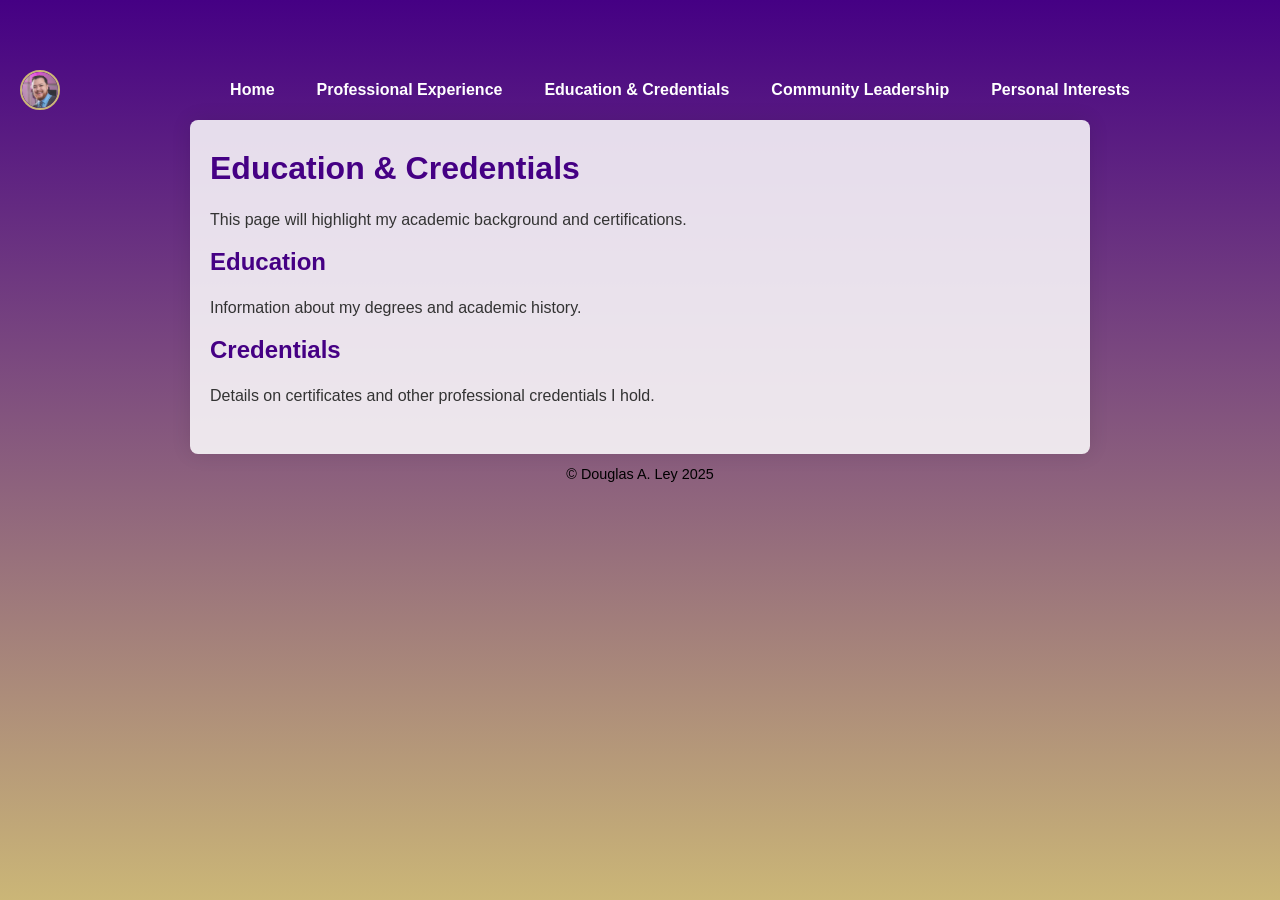
==== education.html @ 280ab15d "Update education.html" ====
<!DOCTYPE html>
<html lang="en">
<head>
  <meta charset="UTF-8" />
  <meta name="viewport" content="width=device-width, initial-scale=1" />
  <title>Education & Credentials - Douglas A. Ley</title>
  <link rel="stylesheet" href="styles.css" />
  <link href="https://fonts.googleapis.com/css2?family=Inter:wght@400;600;700&display=swap" rel="stylesheet" />
</head>
<body>
  <div class="page-wrapper">
    <!-- Navbar placeholder -->
    <div id="navbar-placeholder"></div>

    <!-- Main content -->
    <div class="container">
      <h1>Education & Credentials</h1>
      <p>This page will highlight my academic background and certifications.</p>

      <section id="education">
        <h2>Education</h2>
        <p>Information about my degrees and academic history.</p>
      </section>

      <section id="credentials">
        <h2>Credentials</h2>
        <p>Details on certificates and other professional credentials I hold.</p>
      </section>
    </div>
  </div>

  <footer class="footer">
    &copy; Douglas A. Ley 2025
  </footer>

  <script>
    // Load navbar dynamically and setup hamburger menu & dropdown toggles
    fetch('navbar.html')
      .then(response => response.text())
      .then(html => {
        document.getElementById('navbar-placeholder').innerHTML = html;

        // Bind hamburger button toggle
        const hamburger = document.querySelector('.hamburger');
        const navLinks = document.getElementById('nav-links');

        if (hamburger && navLinks) {
          hamburger.addEventListener('click', () => {
            const expanded = hamburger.getAttribute('aria-expanded') === 'true';
            hamburger.setAttribute('aria-expanded', String(!expanded));
            navLinks.classList.toggle('active');
          });

          // Bind dropdown toggles on mobile
          document.querySelectorAll('.dropdown > .nav-link').forEach(link => {
            link.addEventListener('click', e => {
              if (window.innerWidth <= 768) {
                e.preventDefault();
                const parent = link.parentElement;
                parent.classList.toggle('open');
                const expanded = link.getAttribute('aria-expanded') === 'true';
                link.setAttribute('aria-expanded', String(!expanded));
              }
            });
          });
        }
      })
      .catch(err => console.error('Failed to load navbar:', err));
  </script>
</body>
</html>
---- styles.css ----
/* Global box-sizing */
*, *::before, *::after {
  box-sizing: border-box;
}

/* Body styles */
body {
  margin: 0;
  padding: 0;
  font-family: 'Segoe UI', Tahoma, Geneva, Verdana, sans-serif;
  color: #000000;
  padding-top: 60px;
  background: linear-gradient(180deg, #450084 0%, #CBB677 100%);
  background-attachment: fixed;
  min-height: 100vh;
  display: flex;
  flex-direction: column;
}

/* Prevent image stretching */
img {
  max-width: 100%;
  height: auto;
  display: block;
}

/* Navbar container */
.topnav {
  position: fixed;
  top: 0;
  width: 100%;
  height: 60px;
  padding: 0 20px;
  background: transparent;
  display: flex;
  align-items: center;
  justify-content: center;
  gap: 30px;
  box-sizing: border-box;
  z-index: 1000;
  user-select: none;
  position: relative;
}

/* Profile link */
.topnav a.profile-link {
  position: absolute;
  left: 20px;
  top: 10px;
  height: 40px;
  width: 40px;
  display: block;
  cursor: pointer;
}

/* Profile pic */
.topnav img.profile-pic {
  height: 100%;
  width: 100%;
  border-radius: 50%;
  border: 2px solid #CBB677;
  object-fit: cover;
  object-position: center;
}

/* Nav links container */
.nav-links {
  display: flex;
  gap: 30px;
  align-items: center;
  justify-content: center;
  width: 100%;
  max-width: 900px;
  padding-left: 80px;
}

/* Nav link style */
.nav-link {
  color: white;
  font-weight: bold;
  font-size: 1rem;
  text-decoration: none;
  padding: 8px 6px;
  cursor: pointer;
  user-select: none;
  transition: color 0.3s ease;
  white-space: nowrap;
  position: relative;
  z-index: 1000;
}

/* Nav link hover/focus */
.nav-link:hover,
.nav-link:focus {
  color: #CBB677;
  outline: none;
}

/* Dropdown container */
.dropdown {
  position: relative;
}

/* Dropdown content hidden by default */
.dropdown-content {
  display: none;
  position: absolute;
  top: 100%;
  left: 0;
  background: rgba(255 255 255 / 0.95);
  min-width: 180px;
  border-radius: 6px;
  box-shadow: 0 4px 8px rgba(0,0,0,0.15);
  overflow: hidden;
  z-index: 2000;
}

/* Dropdown links */
.dropdown-content a {
  display: block;
  padding: 10px 16px;
  font-weight: 600;
  font-size: 0.9rem;
  color: #450084;
  text-decoration: none;
  transition: background-color 0.25s ease, color 0.25s ease;
}

/* Dropdown links hover/focus */
.dropdown-content a:hover,
.dropdown-content a:focus {
  background-color: #CBB677;
  color: black;
  outline: none;
}

/* Show dropdown on hover for desktop */
@media (hover: hover) and (pointer: fine) {
  .dropdown:hover > .dropdown-content {
    display: block;
  }
}

/* Hamburger button (hidden on desktop) */
.hamburger {
  position: absolute;
  right: 20px;
  top: 18px;
  width: 24px;
  height: 18px;
  display: none;
  flex-direction: column;
  justify-content: space-between;
  cursor: pointer;
  z-index: 1600;
}

.hamburger span {
  height: 3px;
  background: #450084; /* JMU Purple for default bars */
  border-radius: 2px;
  display: block;
  transition: background-color 0.3s ease;
}

/* Change hamburger bar color when active */
.hamburger[aria-expanded="true"] span {
  background-color: #CBB677; /* JMU Gold when open */
}

/* Mobile styles */
@media (max-width: 768px) {
  .hamburger {
    display: flex;
  }

  .nav-links {
    position: fixed;
    top: 60px;
    left: 0;
    right: 0;
    background: rgba(255 255 255 / 0.95);
    flex-direction: column;
    padding: 10px 0;
    gap: 0;
    display: none;
    max-height: calc(100vh - 60px);
    overflow-y: auto;
    border-bottom-left-radius: 8px;
    border-bottom-right-radius: 8px;
    box-shadow: 0 4px 8px rgba(0,0,0,0.15);
    padding-left: 20px;
  }

  .nav-links.active {
    display: flex;
  }

  .dropdown {
    width: 100%;
  }

  .dropdown-content {
    position: relative;
    background: transparent;
    box-shadow: none;
    border-radius: 0;
    padding-left: 20px;
    display: none;
    max-height: 0;
    overflow: hidden;
    transition: max-height 0.3s ease;
  }

  .dropdown.open > .dropdown-content {
    display: block;
    max-height: 500px;
  }

  .dropdown-content a {
    background: white;
    margin: 2px 10px;
    border-radius: 4px;
    color: #450084;
    padding: 8px 16px;
  }

  .dropdown-content a:hover,
  .dropdown-content a:focus {
    background-color: #CBB677;
    color: black;
  }

  .nav-links {
    padding-left: 0;
  }
}

/* Page content */
.container {
  padding: 30px 20px;
  max-width: 900px;
  margin: 0 auto;
  background: rgba(255 255 255 / 0.85);
  border-radius: 8px;
  box-shadow: 0 0 20px rgba(0,0,0,0.1);
  flex-grow: 1;
}

/* Headings */
h1, h2 {
  color: #450084;
  margin-top: 0;
}

/* Paragraph text */
p {
  color: #333;
  line-height: 1.5;
  font-size: 1rem;
}

/* Footer */
.footer {
  flex-shrink: 0;
  text-align: center;
  color: black;
  font-size: 0.9rem;
  padding: 12px 20px;
  background: transparent;
  user-select: none;
}
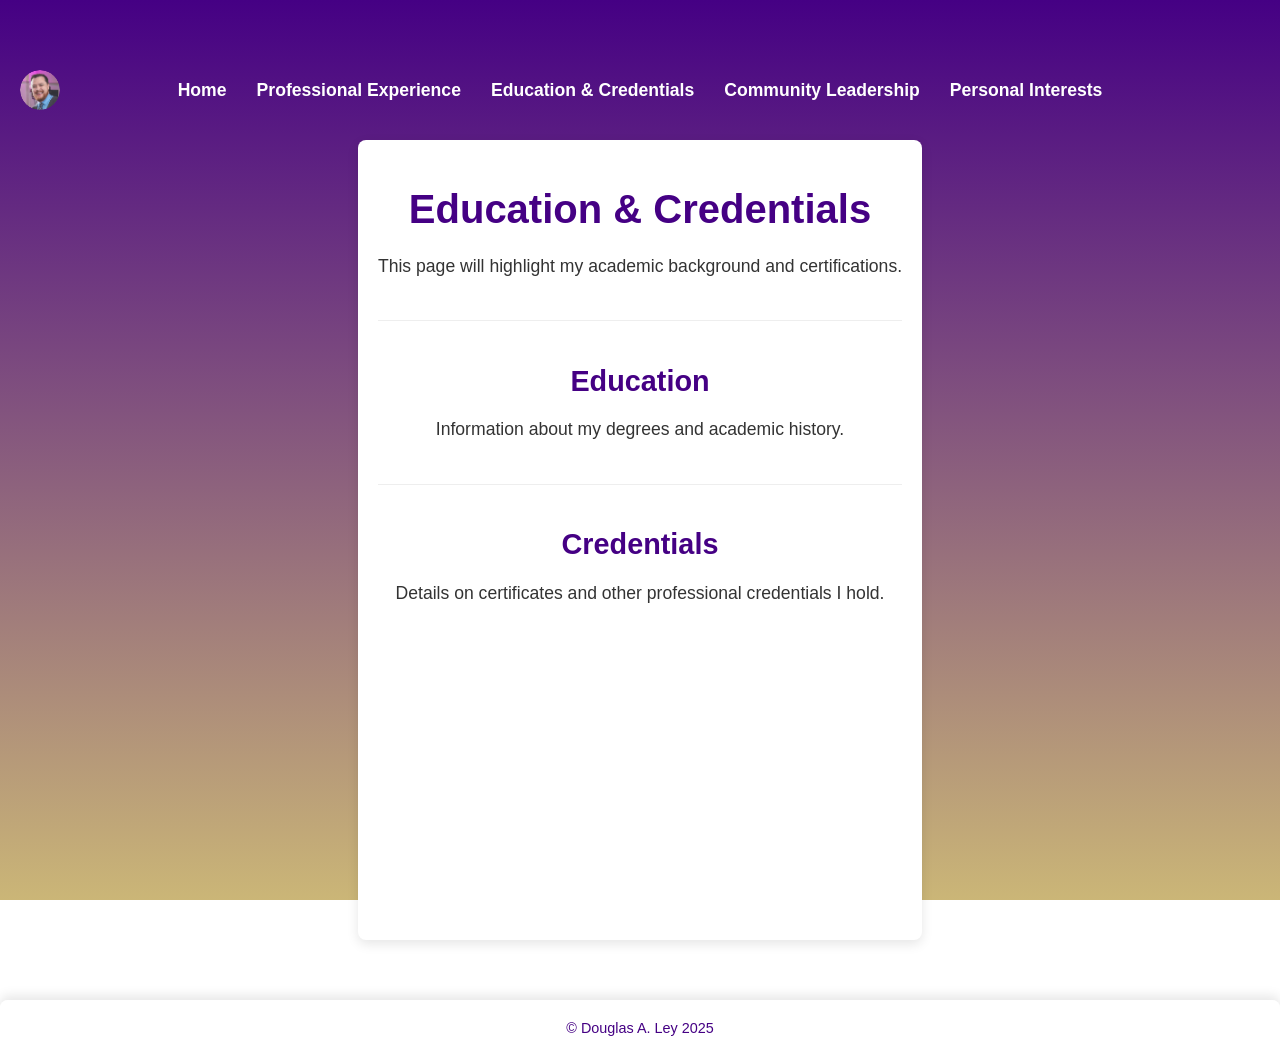
==== commit ab9dd8f3: "Update education.html" ====
--- a/education.html
+++ b/education.html
@@ -9,10 +9,8 @@
 </head>
 <body>
   <div class="page-wrapper">
-    <!-- Navbar placeholder -->
     <div id="navbar-placeholder"></div>
 
-    <!-- Main content -->
     <div class="container">
       <h1>Education & Credentials</h1>
       <p>This page will highlight my academic background and certifications.</p>
@@ -52,9 +50,10 @@
           });
 
           // Bind dropdown toggles on mobile
-          document.querySelectorAll('.dropdown > .nav-link').forEach(link => {
+          const dropdownLinks = document.querySelectorAll('.dropdown > .nav-link');
+          dropdownLinks.forEach(link => {
             link.addEventListener('click', e => {
-              if (window.innerWidth <= 768) {
+              if (window.innerWidth <= 768) { // Using window.innerWidth is equivalent to isMobile() here
                 e.preventDefault();
                 const parent = link.parentElement;
                 parent.classList.toggle('open');
@@ -63,6 +62,30 @@
               }
             });
           });
+
+          // UPDATED: Close dropdowns and main nav menu if clicking outside on mobile
+          document.body.addEventListener('click', (event) => {
+            function isMobile() {
+                return window.matchMedia("(max-width: 768px)").matches;
+            }
+            if (!isMobile()) return;
+
+            const nav = document.querySelector('.topnav'); // Get the navigation element
+            // Check if the click occurred outside the navigation area
+            if (nav && !nav.contains(event.target)) {
+              // Close all dropdowns
+              document.querySelectorAll('.dropdown > .nav-link').forEach(link => { // Re-select dropdowns for robustness
+                const parent = link.parentElement;
+                parent.classList.remove('open');
+                link.setAttribute('aria-expanded', 'false');
+              });
+              // Close the main navigation menu if it's open
+              if (navLinks.classList.contains('active')) {
+                  navLinks.classList.remove('active');
+                  hamburger.setAttribute('aria-expanded', 'false');
+              }
+            }
+          });
         }
       })
       .catch(err => console.error('Failed to load navbar:', err));
--- a/styles.css
+++ b/styles.css
@@ -49,224 +49,271 @@
   top: 10px;
   height: 40px;
   width: 40px;
-  display: block;
-  cursor: pointer;
-}
-
-/* Profile pic */
-.topnav img.profile-pic {
-  height: 100%;
-  width: 100%;
-  border-radius: 50%;
-  border: 2px solid #CBB677;
-  object-fit: cover;
-  object-position: center;
-}
-
-/* Nav links container */
-.nav-links {
-  display: flex;
-  gap: 30px;
+  display: flex;
   align-items: center;
   justify-content: center;
+  border-radius: 50%;
+  overflow: hidden;
+  text-decoration: none;
+  z-index: 1001; /* Ensure it's above other elements */
+}
+
+.topnav a.profile-link .profile-pic {
   width: 100%;
-  max-width: 900px;
-  padding-left: 80px;
-}
-
-/* Nav link style */
-.nav-link {
-  color: white;
-  font-weight: bold;
-  font-size: 1rem;
+  height: 100%;
+  object-fit: cover;
+  border-radius: 50%;
+}
+
+/* Navigation links */
+.nav-links {
+  display: flex;
+  gap: 30px;
+  list-style: none;
+  margin: 0;
+  padding: 0;
+  position: relative;
+}
+
+.nav-links .nav-link {
+  color: white; /* Default color for desktop */
   text-decoration: none;
-  padding: 8px 6px;
-  cursor: pointer;
-  user-select: none;
+  padding: 10px 0;
+  font-size: 1.1rem;
+  font-weight: 600;
   transition: color 0.3s ease;
   white-space: nowrap;
-  position: relative;
-  z-index: 1000;
-}
-
-/* Nav link hover/focus */
-.nav-link:hover,
-.nav-link:focus {
-  color: #CBB677;
-  outline: none;
-}
-
-/* Dropdown container */
+}
+
+.nav-links .nav-link:hover,
+.nav-links .nav-link:focus {
+  color: #CBB677; /* JMU Gold on hover/focus */
+}
+
+/* Dropdown styling */
 .dropdown {
   position: relative;
-}
-
-/* Dropdown content hidden by default */
+  display: inline-block;
+}
+
 .dropdown-content {
   display: none;
   position: absolute;
-  top: 100%;
-  left: 0;
-  background: rgba(255 255 255 / 0.95);
-  min-width: 180px;
-  border-radius: 6px;
-  box-shadow: 0 4px 8px rgba(0,0,0,0.15);
+  background-color: #f9f9f9;
+  min-width: 160px;
+  box-shadow: 0px 8px 16px 0px rgba(0,0,0,0.2);
+  z-index: 1;
+  border-radius: 8px;
   overflow: hidden;
-  z-index: 2000;
-}
-
-/* Dropdown links */
+}
+
 .dropdown-content a {
+  color: black;
+  padding: 12px 16px;
+  text-decoration: none;
   display: block;
-  padding: 10px 16px;
-  font-weight: 600;
-  font-size: 0.9rem;
-  color: #450084;
-  text-decoration: none;
-  transition: background-color 0.25s ease, color 0.25s ease;
-}
-
-/* Dropdown links hover/focus */
-.dropdown-content a:hover,
-.dropdown-content a:focus {
-  background-color: #CBB677;
-  color: black;
-  outline: none;
-}
-
-/* Show dropdown on hover for desktop */
-@media (hover: hover) and (pointer: fine) {
-  .dropdown:hover > .dropdown-content {
-    display: block;
-  }
-}
-
-/* Hamburger button (hidden on desktop) */
+  white-space: nowrap;
+}
+
+.dropdown-content a:hover {
+  background-color: #f1f1f1;
+}
+
+.dropdown:hover .dropdown-content {
+  display: block;
+}
+
+/* Hamburger menu icon */
 .hamburger {
+  display: none; /* Hidden by default on desktop */
+  flex-direction: column;
+  justify-content: space-around;
+  width: 30px;
+  height: 25px;
+  background: transparent;
+  border: none;
+  cursor: pointer;
+  padding: 0;
+  z-index: 1001; /* Ensure it's above other elements */
   position: absolute;
   right: 20px;
-  top: 18px;
-  width: 24px;
-  height: 18px;
-  display: none;
-  flex-direction: column;
-  justify-content: space-between;
-  cursor: pointer;
-  z-index: 1600;
 }
 
 .hamburger span {
+  display: block;
+  width: 100%;
   height: 3px;
-  background: #450084; /* JMU Purple for default bars */
-  border-radius: 2px;
-  display: block;
-  transition: background-color 0.3s ease;
-}
-
-/* Change hamburger bar color when active */
-.hamburger[aria-expanded="true"] span {
-  background-color: #CBB677; /* JMU Gold when open */
+  background: #450084; /* JMU Purple */
+  border-radius: 3px;
+  transition: all 0.3s ease-in-out;
+}
+
+/* Hamburger active state (when menu is open) */
+.hamburger[aria-expanded="true"] span:nth-child(1) {
+  transform: translateY(11px) rotate(45deg);
+  background-color: #CBB677; /* JMU Gold */
+}
+
+.hamburger[aria-expanded="true"] span:nth-child(2) {
+  opacity: 0;
+}
+
+.hamburger[aria-expanded="true"] span:nth-child(3) {
+  transform: translateY(-11px) rotate(-45deg);
+  background-color: #CBB677; /* JMU Gold */
 }
 
 /* Mobile styles */
 @media (max-width: 768px) {
+  .topnav {
+    justify-content: flex-end; /* Align items to the right */
+  }
+
   .hamburger {
-    display: flex;
+    display: flex; /* Show hamburger on mobile */
   }
 
   .nav-links {
     position: fixed;
-    top: 60px;
+    top: 60px; /* Below the fixed topnav */
     left: 0;
-    right: 0;
-    background: rgba(255 255 255 / 0.95);
+    width: 100%;
+    background: rgba(255 255 255 / 0.95); /* Semi-transparent white background */
     flex-direction: column;
+    align-items: flex-start; /* Align links to the left */
     padding: 10px 0;
     gap: 0;
-    display: none;
-    max-height: calc(100vh - 60px);
-    overflow-y: auto;
+    display: none; /* Hidden by default */
+    max-height: calc(100vh - 60px); /* Limit height to viewport */
+    overflow-y: auto; /* Enable scrolling if content overflows */
     border-bottom-left-radius: 8px;
     border-bottom-right-radius: 8px;
     box-shadow: 0 4px 8px rgba(0,0,0,0.15);
-    padding-left: 20px;
+    padding-left: 20px; /* Indent links */
   }
 
   .nav-links.active {
-    display: flex;
+    display: flex; /* Show menu when active */
+  }
+
+  /* NEW RULE: Text color for nav links when mobile menu is active */
+  .nav-links.active .nav-link {
+    color: #450084; /* Change text color to JMU Purple when menu is open */
   }
 
   .dropdown {
-    width: 100%;
+    width: 100%; /* Full width for dropdowns in mobile menu */
   }
 
   .dropdown-content {
-    position: relative;
-    background: transparent;
-    box-shadow: none;
+    position: relative; /* Relative positioning for mobile dropdowns */
+    background: transparent; /* Transparent background for nested dropdowns */
+    box-shadow: none; /* Remove shadow for nested dropdowns */
     border-radius: 0;
-    padding-left: 20px;
-    display: none;
-    max-height: 0;
+    padding-left: 20px; /* Indent nested dropdown content */
+    display: none; /* Hidden by default */
+    max-height: 0; /* Initially collapsed */
     overflow: hidden;
-    transition: max-height 0.3s ease;
+    transition: max-height 0.3s ease; /* Smooth transition for expand/collapse */
   }
 
   .dropdown.open > .dropdown-content {
-    display: block;
-    max-height: 500px;
+    display: block; /* Show content when dropdown is open */
+    max-height: 500px; /* Arbitrary large height for smooth transition */
   }
 
   .dropdown-content a {
-    background: white;
+    background: white; /* Background for dropdown items */
     margin: 2px 10px;
     border-radius: 4px;
-    color: #450084;
+    color: #450084; /* Text color for dropdown items */
     padding: 8px 16px;
   }
 
   .dropdown-content a:hover,
   .dropdown-content a:focus {
-    background-color: #CBB677;
+    background-color: #CBB677; /* JMU Gold on hover/focus */
     color: black;
   }
-
-  .nav-links {
-    padding-left: 0;
-  }
-}
-
-/* Page content */
+}
+
+/* Page content styling */
 .container {
-  padding: 30px 20px;
-  max-width: 900px;
-  margin: 0 auto;
-  background: rgba(255 255 255 / 0.85);
+  max-width: 960px;
+  margin: 20px auto;
+  padding: 20px;
+  background-color: white;
   border-radius: 8px;
-  box-shadow: 0 0 20px rgba(0,0,0,0.1);
-  flex-grow: 1;
-}
-
-/* Headings */
-h1, h2 {
+  box-shadow: 0 4px 12px rgba(0, 0, 0, 0.1);
+  box-sizing: border-box; /* Ensure padding is included in the width */
+  flex-grow: 1; /* Allow container to grow and take available space */
+}
+
+.container h1 {
   color: #450084;
-  margin-top: 0;
-}
-
-/* Paragraph text */
-p {
+  text-align: center;
+  margin-bottom: 20px;
+  font-size: 2.5rem; /* Larger font size for main heading */
+  font-weight: 700;
+}
+
+.container p {
   color: #333;
+  line-height: 1.6;
+  margin-bottom: 15px;
+  text-align: center;
+  font-size: 1.1rem;
+}
+
+.container section {
+  margin-top: 40px;
+  padding-top: 20px;
+  border-top: 1px solid #eee;
+}
+
+.container section h2 {
+  color: #450084;
+  margin-bottom: 15px;
+  font-size: 1.8rem;
+  font-weight: 600;
+  text-align: center;
+}
+
+.container section ul {
+  list-style: none;
+  padding: 0;
+  margin: 0;
+}
+
+.container section ul li {
+  background-color: #f9f9f9;
+  border: 1px solid #ddd;
+  border-radius: 6px;
+  padding: 15px;
+  margin-bottom: 10px;
+  display: flex;
+  align-items: center;
+  gap: 10px;
+  color: #333;
+  font-size: 1rem;
   line-height: 1.5;
-  font-size: 1rem;
-}
-
-/* Footer */
+}
+
+/* Footer styling */
 .footer {
-  flex-shrink: 0;
   text-align: center;
-  color: black;
+  padding: 20px;
+  margin-top: 40px;
+  background-color: rgba(255, 255, 255, 0.9);
+  color: #450084;
   font-size: 0.9rem;
-  padding: 12px 20px;
-  background: transparent;
-  user-select: none;
-}
+  border-top-left-radius: 8px;
+  border-top-right-radius: 8px;
+  box-shadow: 0 -4px 12px rgba(0, 0, 0, 0.1);
+}
+
+.page-wrapper {
+  display: flex;
+  flex-direction: column;
+  min-height: 100vh;
+}
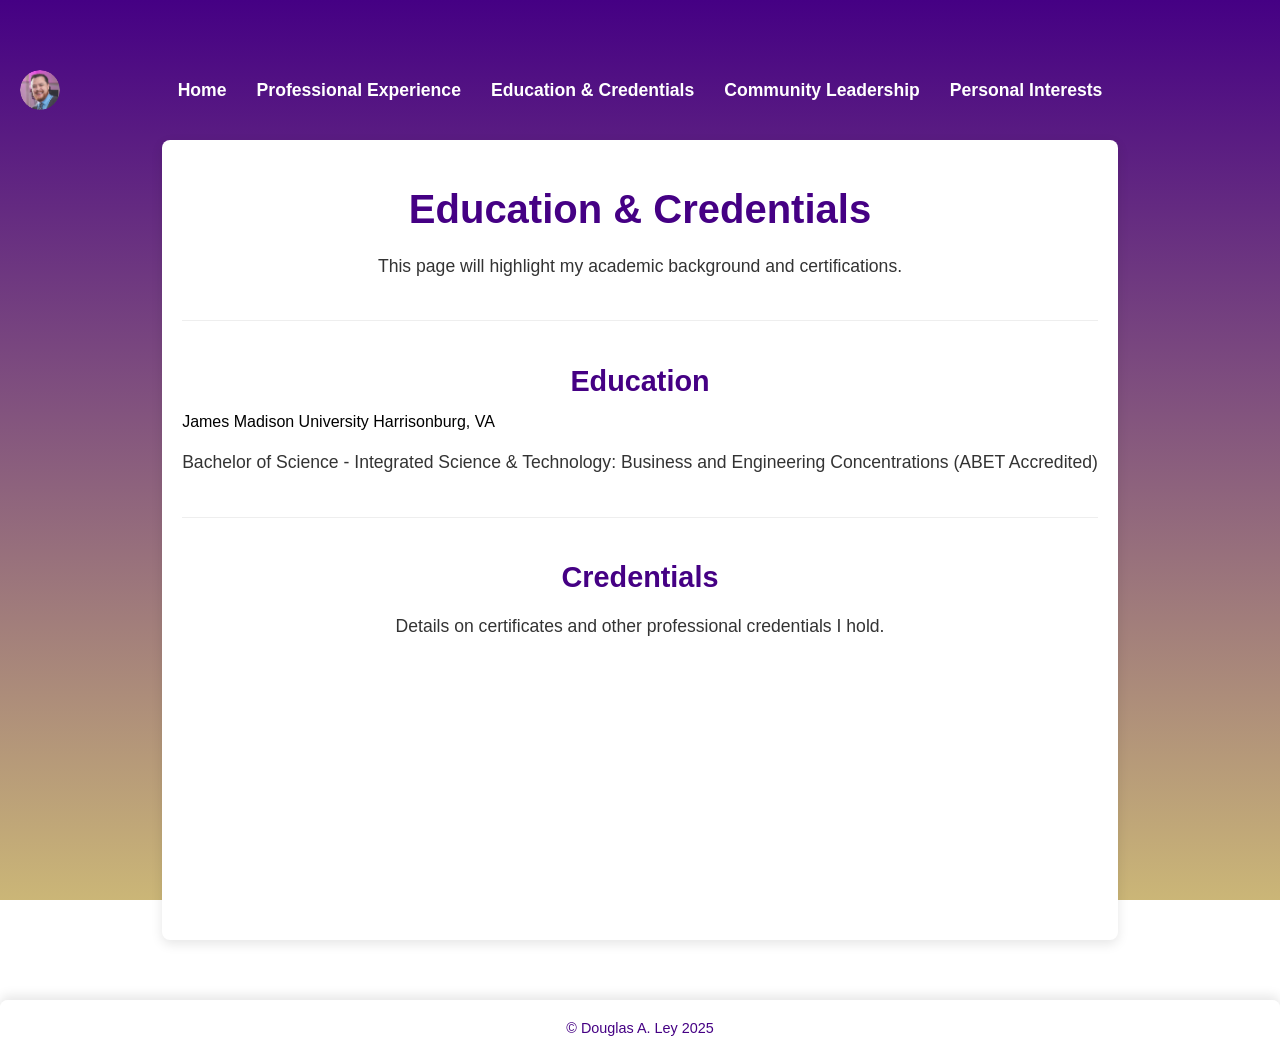
==== commit 3c70730a: "Update education.html" ====
--- a/education.html
+++ b/education.html
@@ -17,7 +17,15 @@
 
       <section id="education">
         <h2>Education</h2>
-        <p>Information about my degrees and academic history.</p>
+        <div class="education-entry">
+          <div class="school-location-line">
+            <span class="school-name">James Madison University</span>
+            <span class="location">Harrisonburg, VA</span>
+          </div>
+          <p class="degree-info">
+            Bachelor of Science - Integrated Science & Technology: Business and Engineering Concentrations (ABET Accredited)
+          </p>
+        </div>
       </section>
 
       <section id="credentials">
--- a/styles.css
+++ b/styles.css
@@ -37,7 +37,7 @@
   justify-content: center;
   gap: 30px;
   box-sizing: border-box;
-  z-index: 1000;
+  z-index: 1000; /* Base z-index for the top navigation bar */
   user-select: none;
   position: relative;
 }
@@ -55,7 +55,7 @@
   border-radius: 50%;
   overflow: hidden;
   text-decoration: none;
-  z-index: 1001; /* Ensure it's above other elements */
+  z-index: 1000; /* So it's underneath the active mobile nav menu */
 }
 
 .topnav a.profile-link .profile-pic {
@@ -134,7 +134,7 @@
   border: none;
   cursor: pointer;
   padding: 0;
-  z-index: 1001; /* Ensure it's above other elements */
+  z-index: 1001; /* Ensure it's above other elements like the profile link */
   position: absolute;
   right: 20px;
 }
@@ -194,9 +194,10 @@
 
   .nav-links.active {
     display: flex; /* Show menu when active */
-  }
-
-  /* NEW RULE: Text color for nav links when mobile menu is active */
+    z-index: 1002; /* Ensures it's on top of the profile link and hamburger icon */
+  }
+
+  /* Text color for nav links when mobile menu is active */
   .nav-links.active .nav-link {
     color: #450084; /* Change text color to JMU Purple when menu is open */
   }
@@ -280,20 +281,20 @@
 }
 
 .container section ul {
-  list-style: none;
-  padding: 0;
+  list-style: disc; /* Re-added to display bullet points */
+  padding-left: 20px; /* Added for bullet point indentation */
   margin: 0;
 }
 
 .container section ul li {
-  background-color: #f9f9f9;
-  border: 1px solid #ddd;
-  border-radius: 6px;
-  padding: 15px;
-  margin-bottom: 10px;
-  display: flex;
-  align-items: center;
-  gap: 10px;
+  /* Removed properties that created the 'box' effect */
+  background-color: transparent; /* Changed to transparent */
+  border: none; /* Removed border */
+  border-radius: 0; /* Removed border-radius */
+  padding: 0; /* Removed padding */
+  margin-bottom: 10px; /* Kept for spacing between list items */
+  display: list-item; /* Ensures it behaves as a standard list item */
+  /* Removed display: flex; align-items: center; gap: 10px; */
   color: #333;
   font-size: 1rem;
   line-height: 1.5;
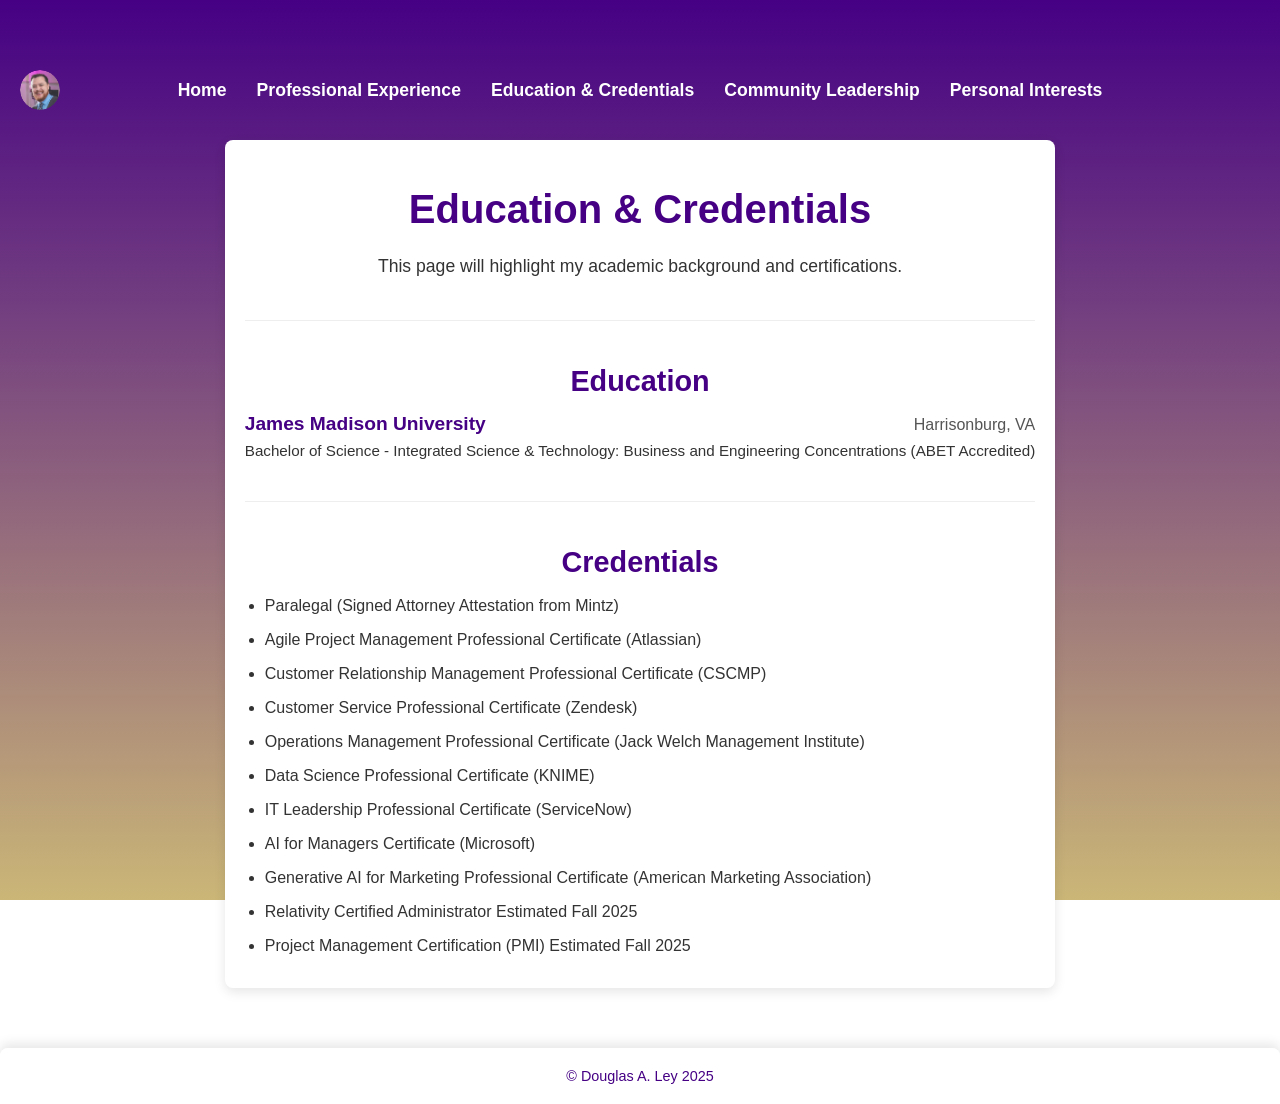
==== commit 05656a7c: "Update education.html" ====
--- a/education.html
+++ b/education.html
@@ -30,7 +30,43 @@
 
       <section id="credentials">
         <h2>Credentials</h2>
-        <p>Details on certificates and other professional credentials I hold.</p>
+        <ul>
+            <li class="credential-item">
+                <span class="credential-name">Paralegal (Signed Attorney Attestation from Mintz)</span>
+            </li>
+            <li class="credential-item">
+                <span class="credential-name">Agile Project Management Professional Certificate (Atlassian)</span>
+            </li>
+            <li class="credential-item">
+                <span class="credential-name">Customer Relationship Management Professional Certificate (CSCMP)</span>
+            </li>
+            <li class="credential-item">
+                <span class="credential-name">Customer Service Professional Certificate (Zendesk)</span>
+            </li>
+            <li class="credential-item">
+                <span class="credential-name">Operations Management Professional Certificate (Jack Welch Management Institute)</span>
+            </li>
+            <li class="credential-item">
+                <span class="credential-name">Data Science Professional Certificate (KNIME)</span>
+            </li>
+            <li class="credential-item">
+                <span class="credential-name">IT Leadership Professional Certificate (ServiceNow)</span>
+            </li>
+            <li class="credential-item">
+                <span class="credential-name">AI for Managers Certificate (Microsoft)</span>
+            </li>
+            <li class="credential-item">
+                <span class="credential-name">Generative AI for Marketing Professional Certificate (American Marketing Association)</span>
+            </li>
+            <li class="credential-item">
+                <span class="credential-name">Relativity Certified Administrator</span>
+                <span class="credential-date">Estimated Fall 2025</span>
+            </li>
+            <li class="credential-item">
+                <span class="credential-name">Project Management Certification (PMI)</span>
+                <span class="credential-date">Estimated Fall 2025</span>
+            </li>
+        </ul>
       </section>
     </div>
   </div>
--- a/styles.css
+++ b/styles.css
@@ -300,6 +300,53 @@
   line-height: 1.5;
 }
 
+/* Add this new style for the education entry container */
+.education-entry {
+    margin-bottom: 20px; /* Add some spacing between entries if you have more than one */
+}
+
+/* Style for the line containing school name and location */
+.education-entry .school-location-line {
+    display: flex; /* Use flexbox for alignment */
+    justify-content: space-between; /* Pushes items to the ends */
+    align-items: baseline; /* Aligns text based on their baselines */
+    margin-bottom: 5px; /* Spacing between this line and the degree info */
+}
+
+/* Style for the school name */
+.education-entry .school-name {
+    font-size: 1.2rem; /* Slightly larger than current paragraph text */
+    font-weight: 600; /* Make it bold */
+    color: #450084; /* JMU Purple for emphasis */
+    text-align: left; /* Explicitly left-align */
+    flex-grow: 1; /* Allow it to take up available space */
+}
+
+/* Style for the location */
+.education-entry .location {
+    font-size: 1rem; /* Slightly smaller than school name */
+    color: #555; /* A bit lighter color */
+    white-space: nowrap; /* Prevent "Harrisonburg, VA" from wrapping */
+    text-align: right; /* Explicitly right-align */
+}
+
+/* Style for the degree information */
+.education-entry .degree-info {
+    font-size: 0.95rem; /* Smaller font for the degree info */
+    color: #333;
+    text-align: left; /* Left align the degree information */
+    margin-top: 0; /* Remove default paragraph top margin */
+    margin-bottom: 10px; /* Space after the degree info */
+    line-height: 1.4; /* Adjust line height for readability */
+}
+
+/* Ensure the parent .container p does not override the new specific styles */
+.container p {
+    /* Keep existing styles, but ensure specific overrides work */
+    text-align: center; /* This still applies to general <p> tags */
+    font-size: 1.1rem; /* This still applies to general <p> tags */
+}
+
 /* Footer styling */
 .footer {
   text-align: center;
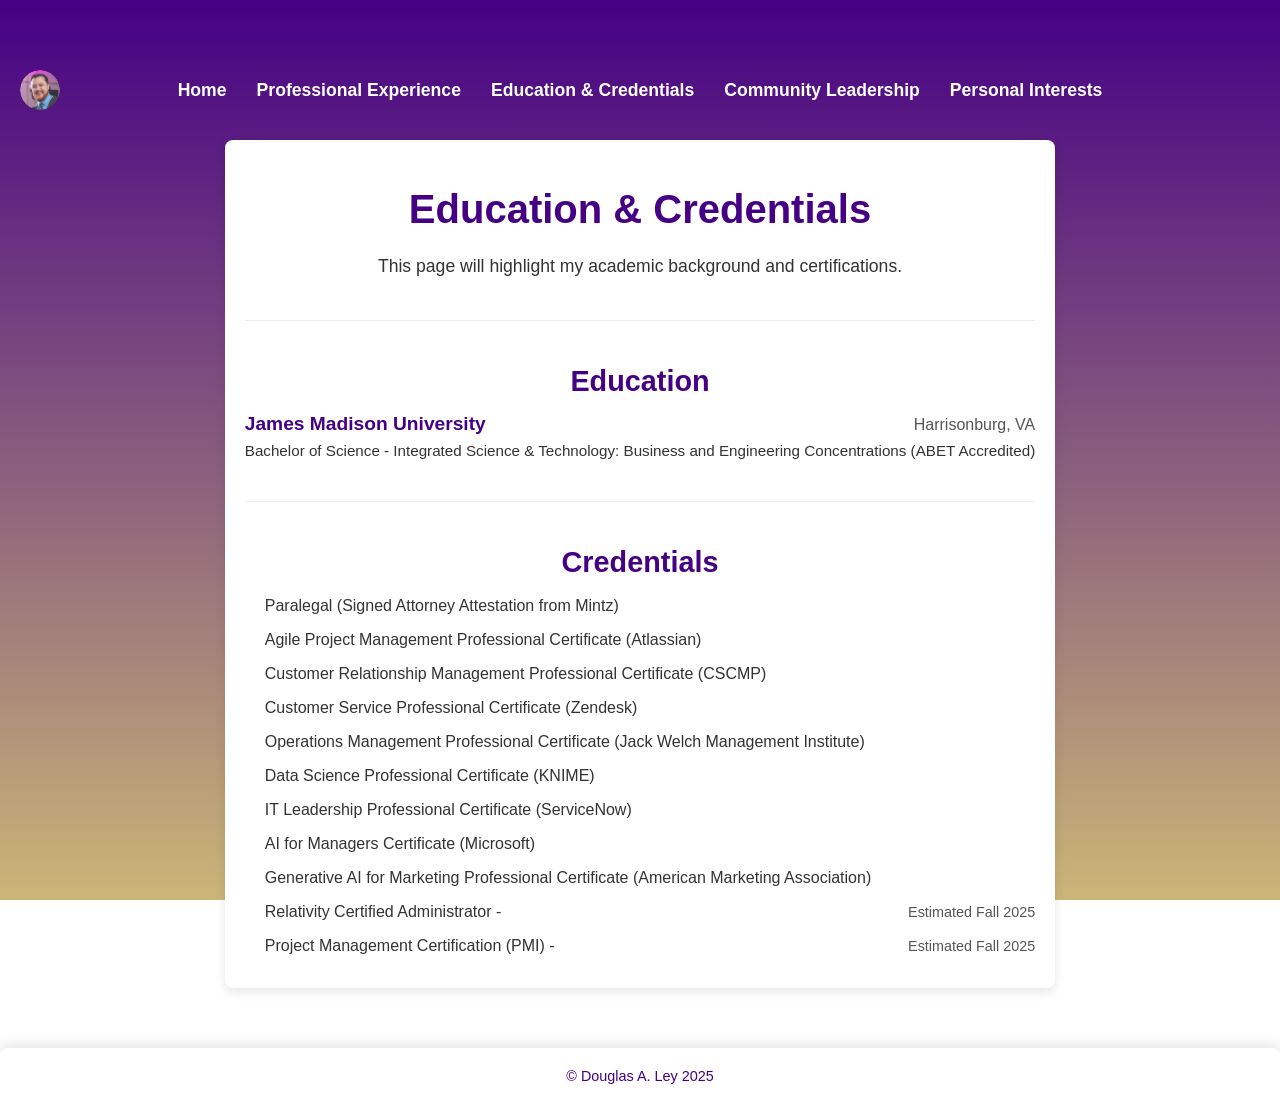
==== commit 8aa8eb5b: "Update education.html" ====
--- a/education.html
+++ b/education.html
@@ -59,11 +59,11 @@
                 <span class="credential-name">Generative AI for Marketing Professional Certificate (American Marketing Association)</span>
             </li>
             <li class="credential-item">
-                <span class="credential-name">Relativity Certified Administrator</span>
+                <span class="credential-name">Relativity Certified Administrator - </span>
                 <span class="credential-date">Estimated Fall 2025</span>
             </li>
             <li class="credential-item">
-                <span class="credential-name">Project Management Certification (PMI)</span>
+                <span class="credential-name">Project Management Certification (PMI) - </span>
                 <span class="credential-date">Estimated Fall 2025</span>
             </li>
         </ul>
--- a/styles.css
+++ b/styles.css
@@ -293,7 +293,7 @@
   border-radius: 0; /* Removed border-radius */
   padding: 0; /* Removed padding */
   margin-bottom: 10px; /* Kept for spacing between list items */
-  display: list-item; /* Ensures it behaves as a standard list item */
+
   /* Removed display: flex; align-items: center; gap: 10px; */
   color: #333;
   font-size: 1rem;
@@ -346,6 +346,25 @@
     text-align: center; /* This still applies to general <p> tags */
     font-size: 1.1rem; /* This still applies to general <p> tags */
 }
+
+/* New styles for credentials list items to align date to the right */
+.credential-item {
+    display: flex;
+    justify-content: space-between;
+    align-items: baseline;
+}
+
+.credential-name {
+    flex-grow: 1;
+}
+
+.credential-date {
+    white-space: nowrap;
+    text-align: right;
+    font-size: 0.9rem; /* Adjust font size if needed */
+    color: #555; /* Adjust color if needed */
+}
+
 
 /* Footer styling */
 .footer {
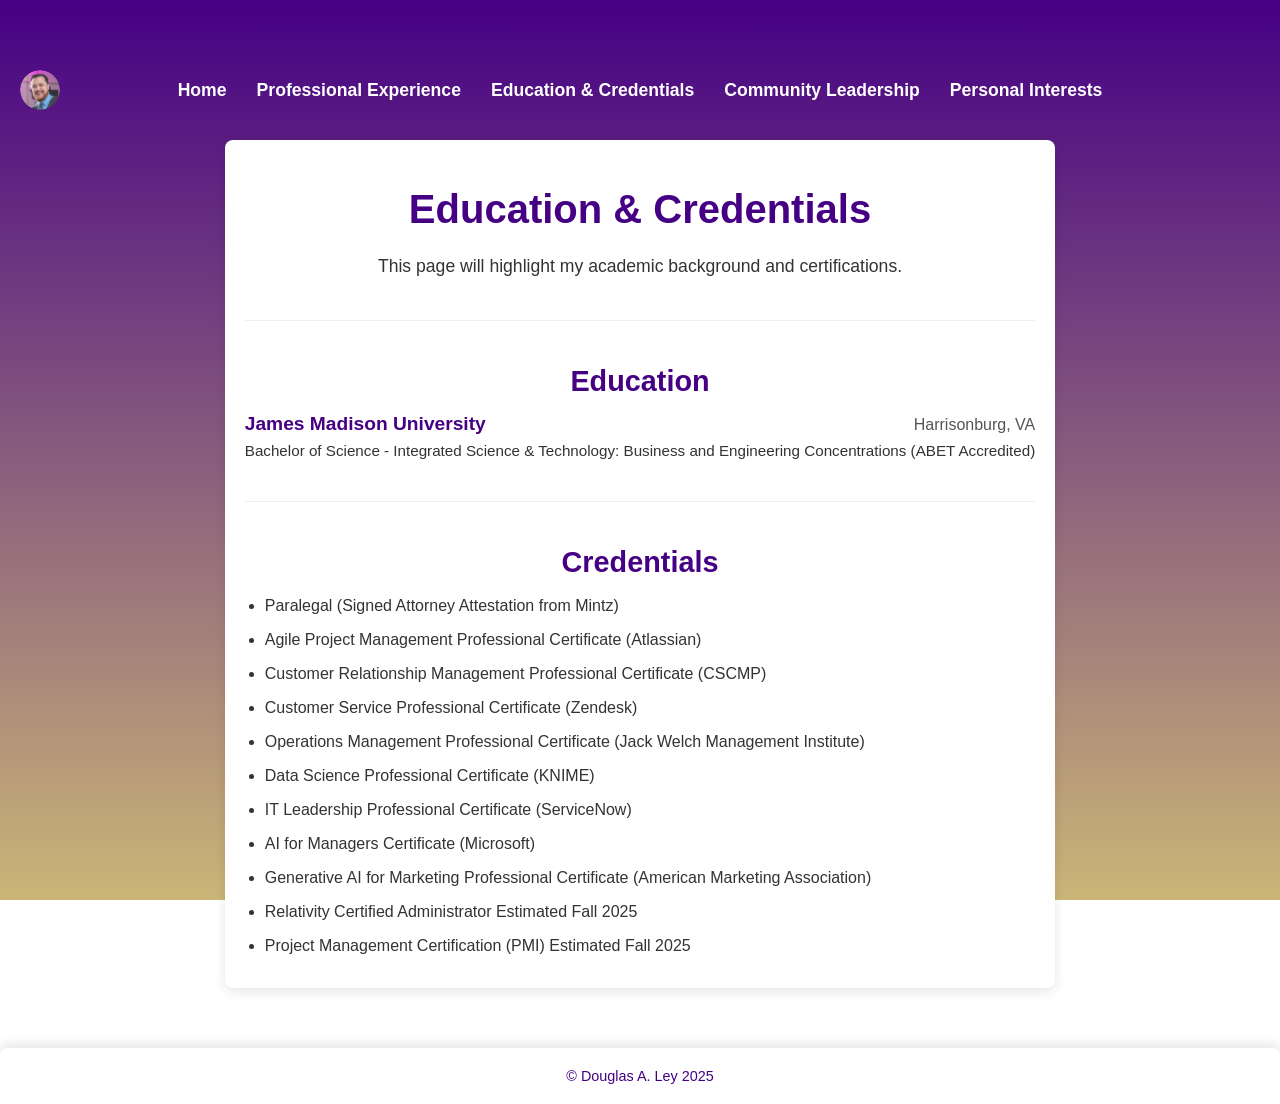
==== commit bba268ce: "Update education.html" ====
--- a/education.html
+++ b/education.html
@@ -59,11 +59,11 @@
                 <span class="credential-name">Generative AI for Marketing Professional Certificate (American Marketing Association)</span>
             </li>
             <li class="credential-item">
-                <span class="credential-name">Relativity Certified Administrator - </span>
+                <span class="credential-name">Relativity Certified Administrator </span>
                 <span class="credential-date">Estimated Fall 2025</span>
             </li>
             <li class="credential-item">
-                <span class="credential-name">Project Management Certification (PMI) - </span>
+                <span class="credential-name">Project Management Certification (PMI) </span>
                 <span class="credential-date">Estimated Fall 2025</span>
             </li>
         </ul>
--- a/styles.css
+++ b/styles.css
@@ -347,25 +347,6 @@
     font-size: 1.1rem; /* This still applies to general <p> tags */
 }
 
-/* New styles for credentials list items to align date to the right */
-.credential-item {
-    display: flex;
-    justify-content: space-between;
-    align-items: baseline;
-}
-
-.credential-name {
-    flex-grow: 1;
-}
-
-.credential-date {
-    white-space: nowrap;
-    text-align: right;
-    font-size: 0.9rem; /* Adjust font size if needed */
-    color: #555; /* Adjust color if needed */
-}
-
-
 /* Footer styling */
 .footer {
   text-align: center;
@@ -384,3 +365,64 @@
   flex-direction: column;
   min-height: 100vh;
 }
+
+/* New styles for work experience entries, similar to education */
+.work-entry {
+    margin-bottom: 20px; /* Spacing between work entries */
+}
+
+/* Style for the line containing company name and location */
+.work-entry .company-location-line {
+    display: flex; /* Use flexbox for alignment */
+    justify-content: space-between; /* Pushes items to the ends */
+    align-items: baseline; /* Aligns text based on their baselines */
+    margin-bottom: 5px; /* Spacing between this line and the job title/dates */
+}
+
+/* Style for the company name */
+.work-entry .company-name {
+    font-size: 1.2rem; /* Slightly larger */
+    font-weight: 600; /* Bold */
+    color: #450084; /* JMU Purple */
+    text-align: left; /* Explicitly left-align */
+    flex-grow: 1; /* Allow it to take up available space */
+}
+
+/* Style for the work location */
+.work-entry .work-location {
+    font-size: 1rem; /* Slightly smaller */
+    color: #555; /* Lighter color */
+    white-space: nowrap; /* Prevent wrapping */
+    text-align: right; /* Explicitly right-align */
+}
+
+/* Style for the job title and dates line */
+.work-entry .job-title-date {
+    font-size: 0.95rem; /* Smaller font for degree/job info */
+    color: #333;
+    text-align: left; /* Left align the job information */
+    margin-top: 0; /* Remove default paragraph top margin */
+    margin-bottom: 10px; /* Space after the job info */
+    line-height: 1.4; /* Adjust line height for readability */
+}
+
+.work-entry .job-dates {
+    float: right; /* Float the dates to the right */
+    color: #555;
+    font-size: 0.9rem;
+    white-space: nowrap; /* Prevent dates from wrapping */
+}
+
+/* Ensure bullet points are styled for work experience lists */
+.work-entry ul {
+    list-style: disc;
+    padding-left: 20px;
+    margin-top: 5px;
+}
+
+.work-entry ul li {
+    font-size: 0.95rem;
+    line-height: 1.5;
+    color: #333;
+    margin-bottom: 5px;
+}
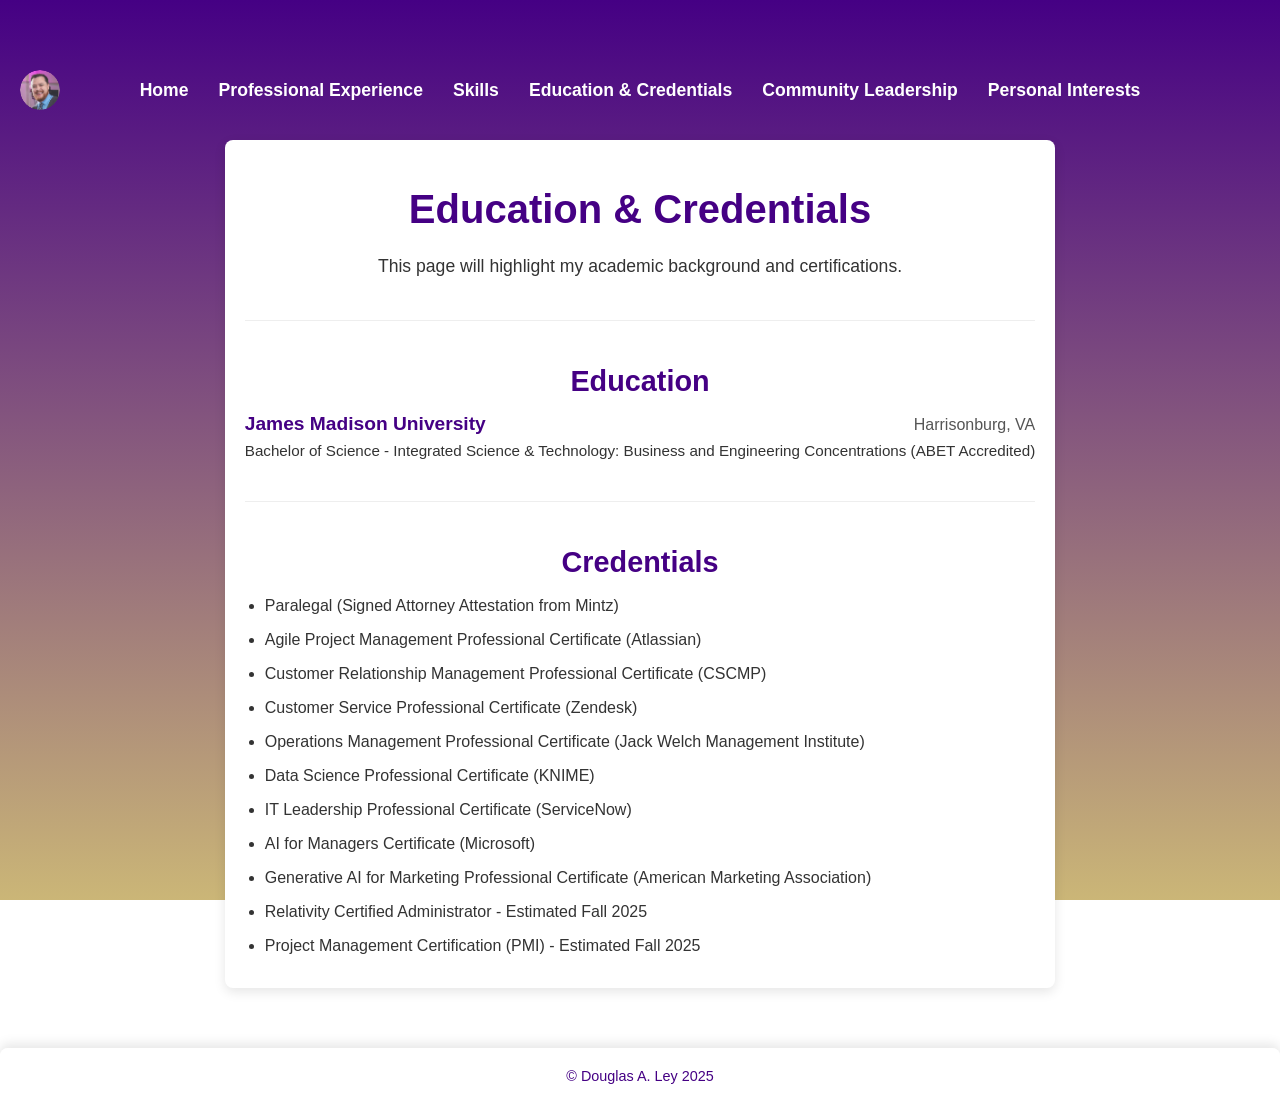
==== commit 6e4795ed: "Update education.html" ====
--- a/education.html
+++ b/education.html
@@ -59,11 +59,11 @@
                 <span class="credential-name">Generative AI for Marketing Professional Certificate (American Marketing Association)</span>
             </li>
             <li class="credential-item">
-                <span class="credential-name">Relativity Certified Administrator </span>
+                <span class="credential-name">Relativity Certified Administrator - </span>
                 <span class="credential-date">Estimated Fall 2025</span>
             </li>
             <li class="credential-item">
-                <span class="credential-name">Project Management Certification (PMI) </span>
+                <span class="credential-name">Project Management Certification (PMI) - </span>
                 <span class="credential-date">Estimated Fall 2025</span>
             </li>
         </ul>
--- a/styles.css
+++ b/styles.css
@@ -293,7 +293,7 @@
   border-radius: 0; /* Removed border-radius */
   padding: 0; /* Removed padding */
   margin-bottom: 10px; /* Kept for spacing between list items */
-
+  display: list-item; /* Ensures it behaves as a standard list item */
   /* Removed display: flex; align-items: center; gap: 10px; */
   color: #333;
   font-size: 1rem;
@@ -325,7 +325,7 @@
 /* Style for the location */
 .education-entry .location {
     font-size: 1rem; /* Slightly smaller than school name */
-    color: #555; /* A bit lighter color */
+    color: #555;
     white-space: nowrap; /* Prevent "Harrisonburg, VA" from wrapping */
     text-align: right; /* Explicitly right-align */
 }
@@ -338,6 +338,46 @@
     margin-top: 0; /* Remove default paragraph top margin */
     margin-bottom: 10px; /* Space after the degree info */
     line-height: 1.4; /* Adjust line height for readability */
+}
+
+/* New style for the work experience entry container */
+.work-entry {
+    margin-bottom: 20px;
+}
+
+/* Style for the line containing company name and dates */
+.company-dates-line {
+    display: flex;
+    justify-content: space-between;
+    align-items: baseline;
+    margin-bottom: 5px;
+}
+
+/* Style for the company name */
+.company-name {
+    font-size: 1.2rem;
+    font-weight: 600;
+    color: #450084;
+    text-align: left;
+    flex-grow: 1;
+}
+
+/* Style for the work dates */
+.work-dates {
+    font-size: 1rem;
+    color: #555;
+    white-space: nowrap;
+    text-align: right;
+}
+
+/* Style for the position information */
+.position-info {
+    font-size: 0.95rem;
+    color: #333;
+    text-align: left;
+    margin-top: 0;
+    margin-bottom: 10px;
+    line-height: 1.4;
 }
 
 /* Ensure the parent .container p does not override the new specific styles */
@@ -365,64 +405,3 @@
   flex-direction: column;
   min-height: 100vh;
 }
-
-/* New styles for work experience entries, similar to education */
-.work-entry {
-    margin-bottom: 20px; /* Spacing between work entries */
-}
-
-/* Style for the line containing company name and location */
-.work-entry .company-location-line {
-    display: flex; /* Use flexbox for alignment */
-    justify-content: space-between; /* Pushes items to the ends */
-    align-items: baseline; /* Aligns text based on their baselines */
-    margin-bottom: 5px; /* Spacing between this line and the job title/dates */
-}
-
-/* Style for the company name */
-.work-entry .company-name {
-    font-size: 1.2rem; /* Slightly larger */
-    font-weight: 600; /* Bold */
-    color: #450084; /* JMU Purple */
-    text-align: left; /* Explicitly left-align */
-    flex-grow: 1; /* Allow it to take up available space */
-}
-
-/* Style for the work location */
-.work-entry .work-location {
-    font-size: 1rem; /* Slightly smaller */
-    color: #555; /* Lighter color */
-    white-space: nowrap; /* Prevent wrapping */
-    text-align: right; /* Explicitly right-align */
-}
-
-/* Style for the job title and dates line */
-.work-entry .job-title-date {
-    font-size: 0.95rem; /* Smaller font for degree/job info */
-    color: #333;
-    text-align: left; /* Left align the job information */
-    margin-top: 0; /* Remove default paragraph top margin */
-    margin-bottom: 10px; /* Space after the job info */
-    line-height: 1.4; /* Adjust line height for readability */
-}
-
-.work-entry .job-dates {
-    float: right; /* Float the dates to the right */
-    color: #555;
-    font-size: 0.9rem;
-    white-space: nowrap; /* Prevent dates from wrapping */
-}
-
-/* Ensure bullet points are styled for work experience lists */
-.work-entry ul {
-    list-style: disc;
-    padding-left: 20px;
-    margin-top: 5px;
-}
-
-.work-entry ul li {
-    font-size: 0.95rem;
-    line-height: 1.5;
-    color: #333;
-    margin-bottom: 5px;
-}
